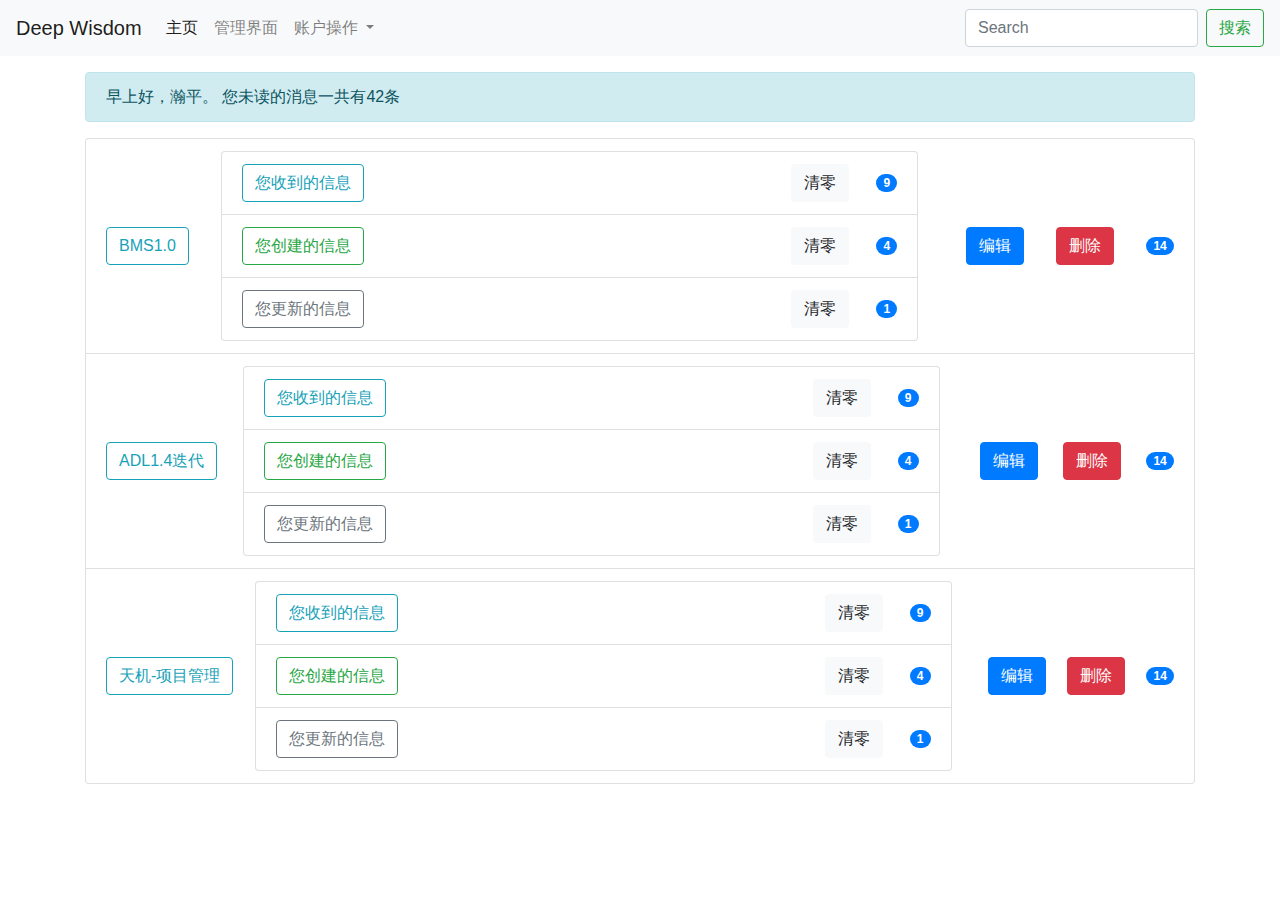
==== main.html @ e917409c "Add files via upload" ====
<!doctype html>
<html lang="en">

<head>
    <!-- Required meta tags -->
    <meta charset="utf-8">
    <meta name="viewport" content="width=device-width, initial-scale=1, shrink-to-fit=no">

    <!-- Bootstrap CSS -->
    <link rel="stylesheet" href="/css/bootstrap.min.css">
    <link rel="stylesheet" href="/css/style.css">

    <title>Deep Wisdom Personal center</title>
</head>

<body>

    <nav class="navbar navbar-expand-lg navbar-light bg-light" style="background-color: #2b92db;">
        <a class="navbar-brand" href="#">Deep Wisdom</a>
        <button class="navbar-toggler" type="button" data-toggle="collapse" data-target="#navbarNavDropdown" aria-controls="navbarNavDropdown" aria-expanded="false" aria-label="Toggle navigation">
          <span class="navbar-toggler-icon"></span>
        </button>
        <div class="collapse navbar-collapse" id="navbarNavDropdown">
            <ul class="navbar-nav">
                <li class="nav-item active">
                    <a class="nav-link" href="#">主页<span class="sr-only">(current)</span></a>
                </li>
                <li class="nav-item">
                    <a class="nav-link" href="/manager.html">管理界面</a>
                </li>
                <li class="nav-item dropdown">
                    <a class="nav-link dropdown-toggle" href="#" id="navbarDropdownMenuLink" data-toggle="dropdown" aria-haspopup="true" aria-expanded="false">
                账户操作
              </a>
                    <div class="dropdown-menu" aria-labelledby="navbarDropdownMenuLink">
                        <a class="dropdown-item" href="/index.html">登出</a>
                        <a class="dropdown-item" href="#" data-toggle="modal" data-target="#modal-account-delete">删除账户</a>
                        <a class="dropdown-item" href="#">申请管理员权限</a>
                    </div>
                </li>
            </ul>
        </div>
        <form class="form-inline">
            <input class="form-control mr-sm-2" type="search" placeholder="Search" aria-label="Search">
            <button class="btn btn-outline-success my-2 my-sm-0" type="submit">搜索</button>
        </form>
    </nav>

    <div class="container" style="margin-top: 1rem">
        <div class="alert alert-info" role="alert">
            早上好，瀚平。 您未读的消息一共有42条
        </div>
        <ul class="list-group" style="margin-top: 1rem">
            <li class="list-group-item d-flex justify-content-between align-items-center">
                <button type="button" class="btn btn-outline-info" data-toggle="modal1" data-target=".bd-example-modal-lg">
              BMS1.0
            </button>
                <ul class="list-group col-8">
                    <li class="list-group-item d-flex justify-content-between align-items-center">
                        <button type="button" class="btn btn-outline-info" data-toggle="modal" data-target=".bd-example-modal-lg">
                        您收到的信息
                          </button>
                        <button type="button" style="margin-left: 25rem;" class="btn btn-light">清零</button>
                        <span class="badge badge-primary badge-pill">9</span>
                    </li>
                    <li class="list-group-item d-flex justify-content-between align-items-center">
                        <button type="button" class="btn btn-outline-success" data-toggle="modal" data-target=".bd-example-modal-lg">
                            您创建的信息
                          </button>
                        <button type="button" style="margin-left: 25rem;" class="btn btn-light">清零</button>
                        <span class="badge badge-primary badge-pill">4</span>
                    </li>
                    <li class="list-group-item d-flex justify-content-between align-items-center">
                        <button type="button" class="btn btn-outline-secondary" data-toggle="modal" data-target=".bd-example-modal-lg">
                            您更新的信息
                          </button>
                        <button type="button" style="margin-left: 25rem;" class="btn btn-light">清零</button>
                        <span class="badge badge-primary badge-pill">1</span>
                    </li>
                </ul>
                <button type="button" class="btn btn-primary" data-toggle="modal" data-target="#modal-edit">
                    编辑
                      </button>
                <button type="button" class="btn btn-danger" data-toggle="modal" data-target="#modal-delete">
                        删除
                          </button>
                <span class="badge badge-primary badge-pill">14</span>
            </li>
            <li class="list-group-item d-flex justify-content-between align-items-center">
                <button type="button" class="btn btn-outline-info" data-toggle="modal1" data-target=".bd-example-modal-lg">
              ADL1.4迭代
            </button>
                <ul class="list-group col-8">
                    <li class="list-group-item d-flex justify-content-between align-items-center">
                        <button type="button" class="btn btn-outline-info" data-toggle="modal" data-target=".bd-example-modal-lg">
                        您收到的信息
                          </button>
                        <button type="button" style="margin-left: 25rem;" class="btn btn-light">清零</button>
                        <span class="badge badge-primary badge-pill">9</span>
                    </li>
                    <li class="list-group-item d-flex justify-content-between align-items-center">
                        <button type="button" class="btn btn-outline-success" data-toggle="modal" data-target=".bd-example-modal-lg">
                            您创建的信息
                          </button>
                        <button type="button" style="margin-left: 25rem;" class="btn btn-light">清零</button>
                        <span class="badge badge-primary badge-pill">4</span>
                    </li>
                    <li class="list-group-item d-flex justify-content-between align-items-center">
                        <button type="button" class="btn btn-outline-secondary" data-toggle="modal" data-target=".bd-example-modal-lg">
                            您更新的信息
                          </button>
                        <button type="button" style="margin-left: 25rem;" class="btn btn-light">清零</button>
                        <span class="badge badge-primary badge-pill">1</span>
                    </li>
                </ul>
                <button type="button" class="btn btn-primary" data-toggle="modal" data-target="#modal-edit">
                    编辑
                      </button>
                <button type="button" class="btn btn-danger" data-toggle="modal" data-target="#modal-delete">
                        删除
                          </button>
                <span class="badge badge-primary badge-pill">14</span>
            </li>
            <li class="list-group-item d-flex justify-content-between align-items-center">
                <button type="button" class="btn btn-outline-info" data-toggle="modal1" data-target=".bd-example-modal-lg">
              天机-项目管理
            </button>
                <ul class="list-group col-8">
                    <li class="list-group-item d-flex justify-content-between align-items-center">
                        <button type="button" class="btn btn-outline-info" data-toggle="modal" data-target=".bd-example-modal-lg">
                        您收到的信息
                          </button>
                        <button type="button" style="margin-left: 25rem;" class="btn btn-light">清零</button>
                        <span class="badge badge-primary badge-pill">9</span>
                    </li>
                    <li class="list-group-item d-flex justify-content-between align-items-center">
                        <button type="button" class="btn btn-outline-success" data-toggle="modal" data-target=".bd-example-modal-lg">
                            您创建的信息
                          </button>
                        <button type="button" style="margin-left: 25rem;" class="btn btn-light">清零</button>
                        <span class="badge badge-primary badge-pill">4</span>
                    </li>
                    <li class="list-group-item d-flex justify-content-between align-items-center">
                        <button type="button" class="btn btn-outline-secondary" data-toggle="modal" data-target=".bd-example-modal-lg">
                            您更新的信息
                          </button>
                        <button type="button" style="margin-left: 25rem;" class="btn btn-light">清零</button>
                        <span class="badge badge-primary badge-pill">1</span>
                    </li>
                </ul>
                <button type="button" class="btn btn-primary" data-toggle="modal" data-target="#modal-edit">
                    编辑
                      </button>
                <button type="button" class="btn btn-danger" data-toggle="modal" data-target="#modal-delete">
                        删除
                          </button>
                <span class="badge badge-primary badge-pill">14</span>
            </li>

        </ul>

    </div>
    <!-- Button trigger modal -->


    <!-- Modal -->
    <div class="modal fade bd-example-modal-lg" tabindex="-1" role="dialog" aria-labelledby="myLargeModalLabel" aria-hidden="true">
        <div class="modal-dialog modal-dialog-centered modal-lg" role="document">
            <div class="modal-content">
                <div class="modal-header">
                    <h5 class="modal-title" id="exampleModalLongTitle">BMS1.0消息详情</h5>
                    <button type="button" class="close" data-dismiss="modal" aria-label="Close">
          <span aria-hidden="true">&times;</span>
        </button>
                </div>
                <div class="modal-body">
                    <div class="container-fluid">

                        <div class="row" style="margin-top: 1rem;">
                            <div class="col-sm-4">
                                <div class="card">
                                    <div class="card-body">
                                        <h5 class="card-title">钟瀚平 created 任务 FZTJ-1521</h5>
                                        <p class="card-text">用户可以新增算子</p>
                                        <a href="#" class="btn btn-primary">FZTJ-1521</a>
                                    </div>
                                    <div class="card-footer text-muted">
                                        优先级：Highest
                                    </div>
                                </div>
                            </div>
                            <div class="col-sm-4">
                                <div class="card">
                                    <div class="card-body">
                                        <h5 class="card-title">钟瀚平 created 任务 FZTJ-1521</h5>
                                        <p class="card-text">用户可以新增算子</p>
                                        <a href="#" class="btn btn-primary">FZTJ-1521</a>
                                    </div>
                                    <div class="card-footer text-muted">
                                        优先级：Highest
                                    </div>
                                </div>
                            </div>
                            <div class="col-sm-4">
                                <div class="card">
                                    <div class="card-body">
                                        <h5 class="card-title">钟瀚平 created 任务 FZTJ-1521</h5>
                                        <p class="card-text">用户可以新增算子</p>
                                        <a href="#" class="btn btn-primary">FZTJ-1521</a>
                                    </div>
                                    <div class="card-footer text-muted">
                                        优先级：Highest
                                    </div>
                                </div>
                            </div>
                        </div>
                        <div class="row" style="margin-top: 1rem;">
                            <div class="col-sm-4">
                                <div class="card">
                                    <div class="card-body">
                                        <h5 class="card-title">钟瀚平 created 任务 FZTJ-1521</h5>
                                        <p class="card-text">用户可以新增算子</p>
                                        <a href="#" class="btn btn-primary">FZTJ-1521</a>
                                    </div>
                                    <div class="card-footer text-muted">
                                        优先级：Highest
                                    </div>
                                </div>
                            </div>
                            <div class="col-sm-4">
                                <div class="card">
                                    <div class="card-body">
                                        <h5 class="card-title">钟瀚平 created 任务 FZTJ-1521</h5>
                                        <p class="card-text">用户可以新增算子</p>
                                        <a href="#" class="btn btn-primary">FZTJ-1521</a>
                                    </div>
                                    <div class="card-footer text-muted">
                                        优先级：Highest
                                    </div>
                                </div>
                            </div>
                            <div class="col-sm-4">
                                <div class="card">
                                    <div class="card-body">
                                        <h5 class="card-title">钟瀚平 created 任务 FZTJ-1521</h5>
                                        <p class="card-text">用户可以新增算子</p>
                                        <a href="#" class="btn btn-primary">FZTJ-1521</a>
                                    </div>
                                    <div class="card-footer text-muted">
                                        优先级：Highest
                                    </div>
                                </div>
                            </div>
                        </div>
                    </div>

                </div>
                <div class="modal-footer">
                    <button type="button" class="btn btn-secondary" data-dismiss="modal">关闭</button>
                    <button type="button" class="btn btn-primary">清零</button>
                </div>
            </div>
        </div>
    </div>

    <!-- Modal -->
    <div class="modal fade" id="modal-delete" tabindex="-1" role="dialog" aria-labelledby="exampleModalLabel" aria-hidden="true">
        <div class="modal-dialog" role="document">
            <div class="modal-content">
                <div class="modal-header">
                    <h5 class="modal-title" id="exampleModalLabel">删除项目</h5>
                    <button type="button" class="close" data-dismiss="modal" aria-label="Close">
            <span aria-hidden="true">&times;</span>
          </button>
                </div>
                <div class="modal-body">
                    您确认要删除此项目的通知吗？
                </div>
                <div class="modal-footer">
                    <button type="button" class="btn btn-danger" data-dismiss="modal">确认</button>
                    <button type="button" class="btn btn-info">取消</button>
                </div>
            </div>
        </div>
    </div>
    <!-- Modal -->
    <div class="modal fade bd-example-modal-lg" id="modal-edit" tabindex="-1" role="dialog" aria-labelledby="exampleModalCenterTitle" aria-hidden="true">
        <div class="modal-dialog modal-dialog-centered modal-lg" role="document">
            <div class="modal-content">
                <div class="modal-header">
                    <h5 class="modal-title" id="exampleModalLongTitle">BMS1.0群消息设置</h5>
                    <button type="button" class="close" data-dismiss="modal" aria-label="Close">
            <span aria-hidden="true">&times;</span>
          </button>
                </div>
                <div class="modal-body">
                    <div class="row">
                        <div class="col-md-4">
                            <!-- <p style="display: inline; font-size: 1.2rem;">已创建</p> -->
                            <button type="button" class="btn btn-outline-info">已创建</button>
                            <div class="toggle">
                                <input type="checkbox" name="" id="" style="height: 30px;">
                                <label for="" class="onbtn">On</label>
                                <label for="" class="offbtn">Off</label>
                            </div>
                        </div>
                        <div class="col-md-4">
                            <button type="button" class="btn btn-outline-info">已更新</button>
                            <div class="toggle">
                                <input type="checkbox" name="" id="">
                                <label for="" class="onbtn">On</label>
                                <label for="" class="offbtn">Off</label>
                            </div>
                        </div>
                        <div class="col-md-4">
                            <button type="button" class="btn btn-outline-info">已删除</button>
                            <div class="toggle">
                                <input type="checkbox" name="" id="">
                                <label for="" class="onbtn">On</label>
                                <label for="" class="offbtn">Off</label>
                            </div>
                        </div>
                    </div>
                </div>
                <div class="row" style="margin-top: 1rem;">
                    <div class="col-md-4">
                        <button type="button" class="btn btn-outline-info">BMS研发群</button>
                        <div class="toggle">
                            <input type="checkbox" name="" id="">
                            <label for="" class="onbtn">On</label>
                            <label for="" class="offbtn">Off</label>
                        </div>
                    </div>
                    <div class="col-md-4">
                        <button type="button" class="btn btn-outline-info">Autotable工程</button>
                        <div class="toggle">
                            <input type="checkbox" name="" id="">
                            <label for="" class="onbtn">On</label>
                            <label for="" class="offbtn">Off</label>
                        </div>
                    </div>

                </div>
                <div class="row" style="margin-top: 1rem;">
                    <div>
                        <a href="/project-management.html"><button type="button" class="btn btn-success" style="margin-left: 20rem; width: 50%;">管理员高级设置</button></a>
                    </div>

                </div>
            </div>

        </div>
    </div>
    </div>

    <div class="modal fade" id="modal-account-delete" tabindex="-1" role="dialog" aria-labelledby="exampleModalLabel" aria-hidden="true">
        <div class="modal-dialog" role="document">
            <div class="modal-content">
                <div class="modal-header">
                    <h5 class="modal-title" id="exampleModalLabel">删除账户</h5>
                    <button type="button" class="close" data-dismiss="modal" aria-label="Close">
            <span aria-hidden="true">&times;</span>
          </button>
                </div>
                <div class="modal-body">
                    您确认要删除此账户？
                </div>
                <div class="modal-footer">
                    <button type="button" class="btn btn-danger" data-dismiss="modal">确认</button>
                    <button type="button" class="btn btn-info">取消</button>
                </div>
            </div>
        </div>
    </div>
    <!-- Optional JavaScript -->
    <script src="https://code.jquery.com/jquery-3.2.1.slim.min.js" integrity="sha384-KJ3o2DKtIkvYIK3UENzmM7KCkRr/rE9/Qpg6aAZGJwFDMVNA/GpGFF93hXpG5KkN" crossorigin="anonymous"></script>
    <script src="https://cdnjs.cloudflare.com/ajax/libs/popper.js/1.12.9/umd/popper.min.js" integrity="sha384-ApNbgh9B+Y1QKtv3Rn7W3mgPxhU9K/ScQsAP7hUibX39j7fakFPskvXusvfa0b4Q" crossorigin="anonymous"></script>
    <script src="/js/bootstrap.min.js"></script>
</body>

</html>
---- css/style.css ----
#new-accounts-apply {
    width: 50%;
    margin-left: 25%;
    justify-content: center;
}

input[type="checkbox"] {
    position: relative;
    width: 5rem;
    height: 32px;
    background: #bdc373;
    -webkit-appearance: none;
    border-radius: 20px;
    outline: none;
    transition: .4s;
    box-shadow: inset 0 0 5px rgba(0, 0, 0, 0.2);
    cursor: pointer;
}

input:checked[type="checkbox"] {
    background: #3498db;
}

input[type="checkbox"]::before {
    z-index: 2;
    position: absolute;
    content: "";
    left: 0;
    width: 40px;
    height: 30px;
    background: #fff;
    border-radius: 50%;
    transform: scale(1.1);
    box-shadow: 0 2px 5px rgba(0, 0, 0, 0.2);
    transition: .4s;
}

input:checked[type="checkbox"]::before {
    left: 40px;
}

.toggle {
    top: 11px;
    position: relative;
    display: inline;
}

label {
    position: absolute;
    color: #fff;
    font-weight: 600;
    font-size: 20px;
    pointer-events: none;
}

.onbtn {
    bottom: -1;
    left: 7px;
}

.offbtn {
    bottom: -1;
    left: 45px;
    color: #34495e;
}
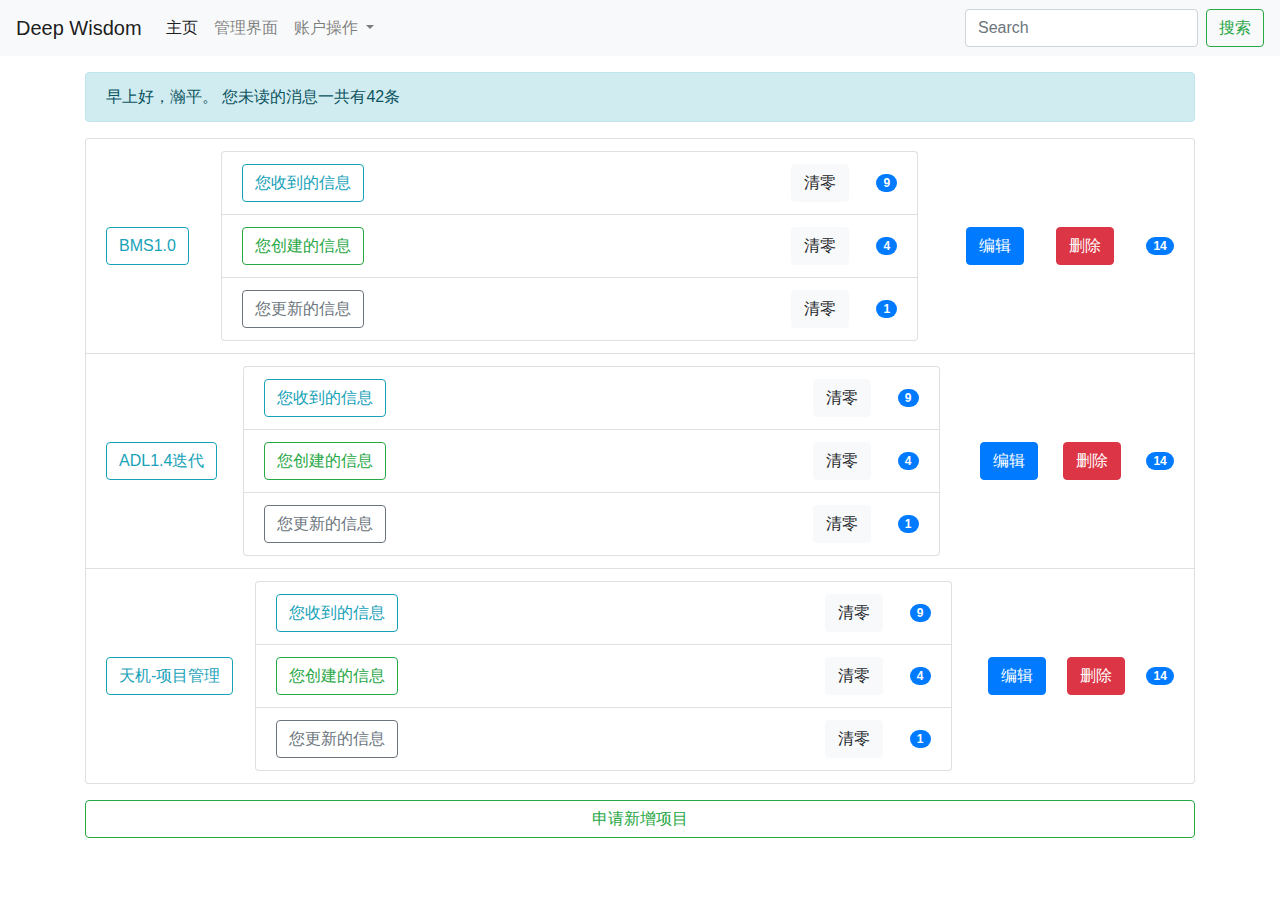
==== commit 6c2e2f8f: "Update main.html" ====
--- a/main.html
+++ b/main.html
@@ -35,7 +35,7 @@
                     <div class="dropdown-menu" aria-labelledby="navbarDropdownMenuLink">
                         <a class="dropdown-item" href="/index.html">登出</a>
                         <a class="dropdown-item" href="#" data-toggle="modal" data-target="#modal-account-delete">删除账户</a>
-                        <a class="dropdown-item" href="#">申请管理员权限</a>
+                        <a class="dropdown-item" href="#" data-toggle="modal" data-target="#modal-manager-apply">申请管理员权限</a>
                     </div>
                 </li>
             </ul>
@@ -158,6 +158,7 @@
             </li>
 
         </ul>
+        <button type="button" class="btn btn-outline-success" style="margin-top: 1rem;width:100%" data-toggle="modal" data-target="#modal-new-project-apply">申请新增项目</button>
 
     </div>
     <!-- Button trigger modal -->
@@ -372,10 +373,74 @@
             </div>
         </div>
     </div>
+    <div class="modal fade" id="modal-manager-apply" tabindex="-1" role="dialog" aria-labelledby="exampleModalLabel" aria-hidden="true">
+        <div class="modal-dialog" role="document">
+            <div class="modal-content">
+                <div class="modal-header">
+                    <h5 class="modal-title" id="exampleModalLabel">申请管理员</h5>
+                    <button type="button" class="close" data-dismiss="modal" aria-label="Close">
+            <span aria-hidden="true">&times;</span>
+          </button>
+                </div>
+                <div class="modal-body">
+                    您确认要申请管理员权限吗？
+                </div>
+                <div class="modal-footer">
+                    <button type="button" class="btn btn-success" data-dismiss="modal">确认</button>
+                    <button type="button" class="btn btn-info">取消</button>
+                </div>
+            </div>
+        </div>
+    </div>
+    <!-- Modal new project apply -->
+    <div class="modal fade bd-example-modal-lg" id="modal-new-project-apply" tabindex="-1" role="dialog" aria-labelledby="exampleModalCenterTitle" aria-hidden="true">
+        <div class="modal-dialog modal-dialog-centered modal-lg" role="document">
+            <div class="modal-content">
+                <div class="modal-header">
+                    <h5 class="modal-title" id="exampleModalLabel">选择您想申请的新项目</h5>
+                    <button type="button" class="close" data-dismiss="modal" aria-label="Close">
+              <span aria-hidden="true">&times;</span>
+            </button>
+                </div>
+                <div class="modal-body">
+                    <div class="list-group">
+                        <a href="#" class="list-group-item list-group-item-action flex-column align-items-start">
+                            <div class="d-flex w-100 justify-content-between">
+                                <h5 class="mb-1">推荐系统</h5>
+                                <small class="text-muted"><button type="button" class="btn btn-outline-success">
+                                    申请
+                                  </button>
+                                  <button type="button" class="btn btn-outline-danger">
+                                    取消
+                                  </button></small
+                                >
+                            </div>
+                            
+              </a>
+              <a
+                href="#"
+                class="list-group-item list-group-item-action flex-column align-items-start"
+              >
+                <div class="d-flex w-100 justify-content-between">
+                  <h5 class="mb-1">智能搜索</h5> <small class="text-muted"><button type="button" class="btn btn-outline-success">
+                    申请
+                  </button>
+                  <button type="button" class="btn btn-outline-danger">
+                    取消
+                  </button></small
+                >
+                            </div>
+                           
+              </a>
+            </div>
+          </div>
+        </div>
+      </div>
+    </div>
     <!-- Optional JavaScript -->
     <script src="https://code.jquery.com/jquery-3.2.1.slim.min.js" integrity="sha384-KJ3o2DKtIkvYIK3UENzmM7KCkRr/rE9/Qpg6aAZGJwFDMVNA/GpGFF93hXpG5KkN" crossorigin="anonymous"></script>
     <script src="https://cdnjs.cloudflare.com/ajax/libs/popper.js/1.12.9/umd/popper.min.js" integrity="sha384-ApNbgh9B+Y1QKtv3Rn7W3mgPxhU9K/ScQsAP7hUibX39j7fakFPskvXusvfa0b4Q" crossorigin="anonymous"></script>
     <script src="/js/bootstrap.min.js"></script>
 </body>
 
-</html>+</html>
